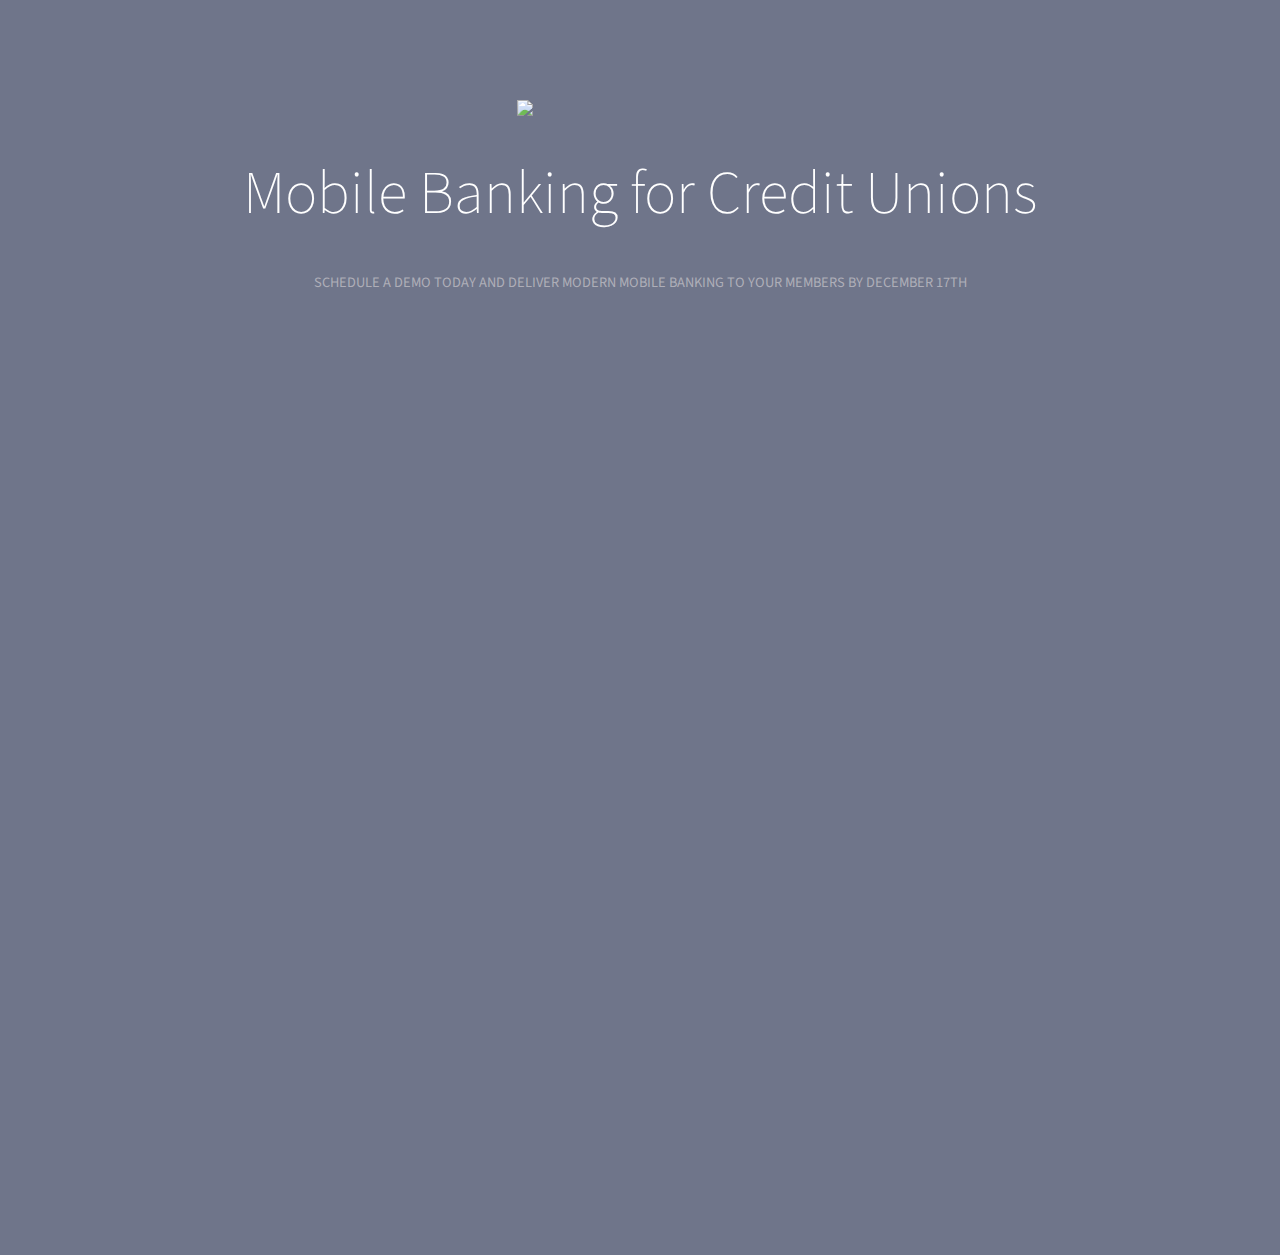
==== bankjoy.html @ 0d98f5ac "Added background and company info, #1." ====
<!DOCTYPE html>
<html lang="en us">
  <head>
    <meta charset="utf-8">
    <title>Bankjoy</title>
    <link type="text/css" rel="stylesheet" href="bankjoy.css">
    <link href="https://fonts.googleapis.com/css?family=Source+Sans+Pro:100,200,300,400,600" rel="stylesheet">
  </head>
  <body>
    <div id="background-image">
      <div id="overlay">
        <div class="content">
          <div id="company">
            <img id="logo" src="http://i.imgur.com/WEiaUa6.png">
          </div>
          <div id="tagline-container">
            <h1 id="tagline">Mobile Banking for Credit Unions</h1>
          </div>
          <div id="action-container">
            <p id="call-action">SCHEDULE A DEMO TODAY AND DELIVER MODERN MOBILE BANKING TO YOUR MEMBERS BY DECEMBER 17TH</p>
          </div>
        </div>
      </div>
    </div>
  </body>
</html>
---- bankjoy.css ----
body {
  font-family: "Source Sans Pro", sans-serif;
  }

#background-image {
  background: url(http://i.imgur.com/a3Vubxj.png) no-repeat center top fixed;
  background-size: cover;
  width: 100%;
  height: 1255px;
  margin: 0px;
  top: 0px;
  left: 0px;
  position: absolute;
}

#overlay {
  background-color: #565D76;
  width: 100%;
  height: 100%;
  margin: 0px;
  top: 0px;
  left: 0px;
  opacity: .85;
  position: absolute;
}

.content {
  width: 80%;
  margin: 0px auto 0px auto;
  position: relative;
}

#company {
  margin: 50px auto 0px auto;
}

#logo {
  opacity: 1;
  width: 24%;
  margin: 100px auto 0px auto;
  display: block;
}

#tagline {
  font-size: 3.8em;
  max-font-size: 4em;
  color: #FFFFFF;
  margin: 0 auto;
  text-align: center;
  font-weight: 100;
}

h1 {
  margin: 10px auto;
}

#action-container{
  margin: 12px auto;
}

#call-action {
  color: #A1A1AC;
  font-variant: normal;
  margin: auto;
  width: 100%;
  text-align: center;
  font-size: .9em;
}

#tagline-container{
  margin: 35px auto;
}
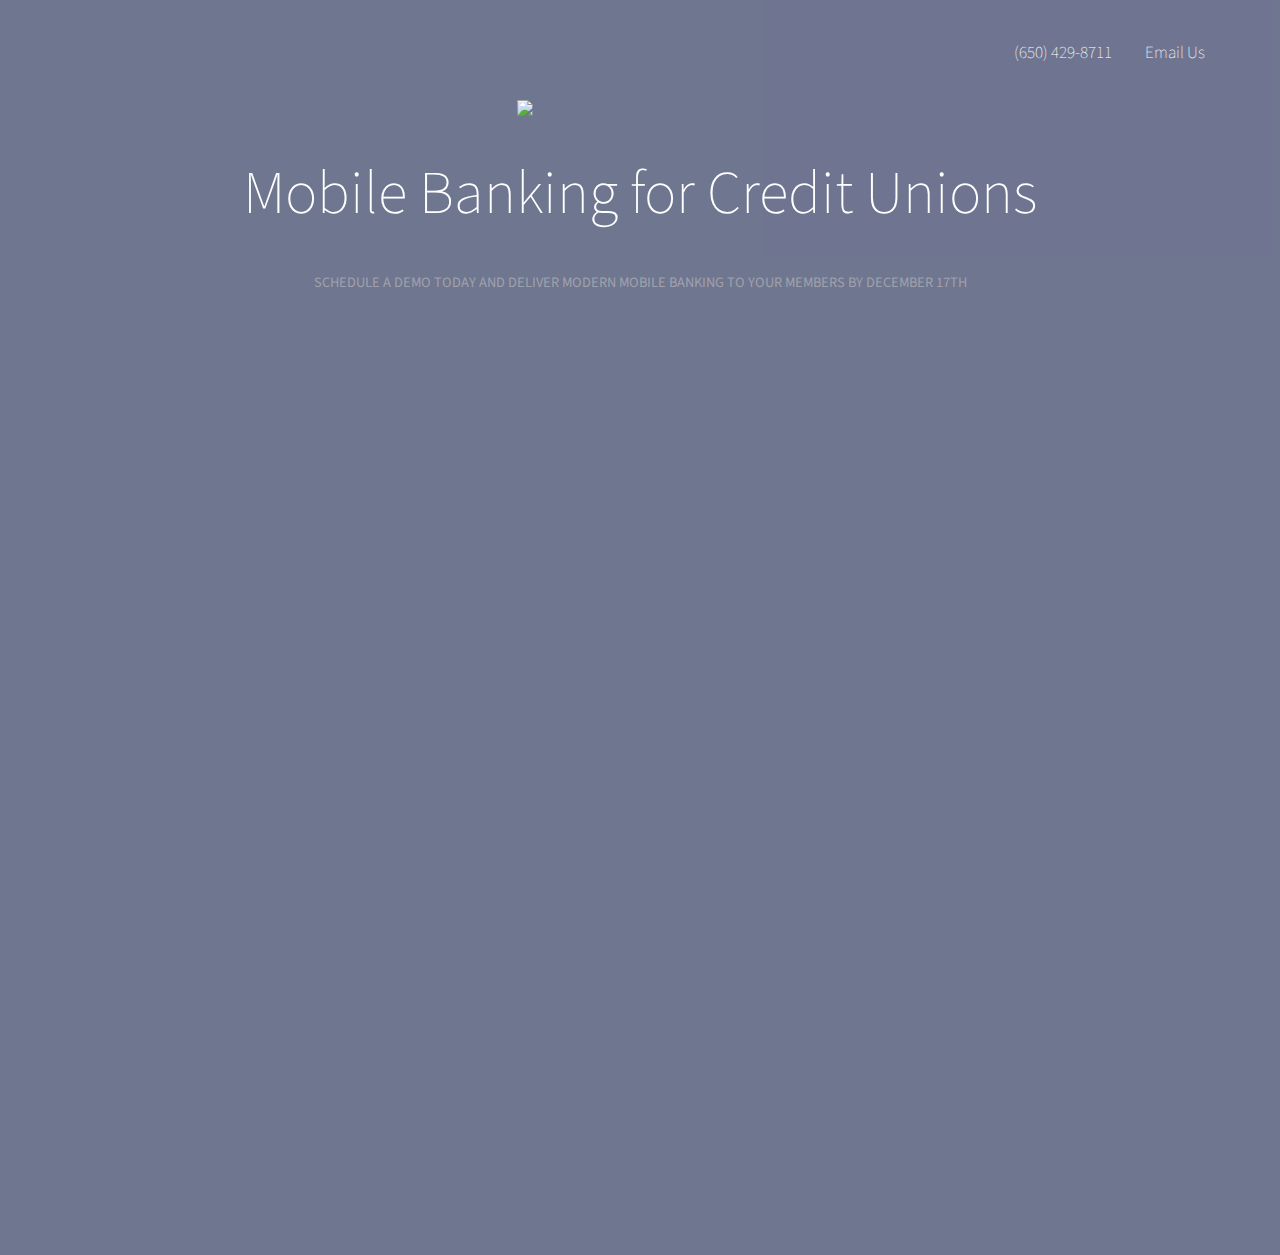
==== commit c399b29f: "Added phone and email links, #3." ====
--- a/bankjoy.html
+++ b/bankjoy.html
@@ -5,20 +5,31 @@
     <title>Bankjoy</title>
     <link type="text/css" rel="stylesheet" href="bankjoy.css">
     <link href="https://fonts.googleapis.com/css?family=Source+Sans+Pro:100,200,300,400,600" rel="stylesheet">
+    <script src="https://use.fontawesome.com/7fdda3cfec.js"></script>
   </head>
   <body>
     <div id="background-image">
       <div id="overlay">
-        <div class="content">
-          <div id="company">
-            <img id="logo" src="http://i.imgur.com/WEiaUa6.png">
-          </div>
-          <div id="tagline-container">
-            <h1 id="tagline">Mobile Banking for Credit Unions</h1>
-          </div>
-          <div id="action-container">
-            <p id="call-action">SCHEDULE A DEMO TODAY AND DELIVER MODERN MOBILE BANKING TO YOUR MEMBERS BY DECEMBER 17TH</p>
-          </div>
+        <div class="nav-contact">
+          <ul>
+            <li class="contact">
+              <a id="phone" href="tel:6504298711"><span><i class="fa fa-phone" aria-hidden="true"></i></span>(650) 429-8711</a>
+            </li>
+            <li class="contact">
+              <a id="email" href="mailto:contact@bankjoy.com"><span><i class="fa fa-envelope-o" aria-hidden="true"></i></span>Email Us</a>
+            </li>
+          </ul>
+        </div>
+      </div>
+      <div class="content">
+        <div id="company">
+          <img id="logo" src="http://i.imgur.com/WEiaUa6.png">
+        </div>
+        <div id="tagline-container">
+          <h1 id="tagline">Mobile Banking for Credit Unions</h1>
+        </div>
+        <div id="action-container">
+          <p id="call-action">SCHEDULE A DEMO TODAY AND DELIVER MODERN MOBILE BANKING TO YOUR MEMBERS BY DECEMBER 17TH</p>
         </div>
       </div>
     </div>
--- a/bankjoy.css
+++ b/bankjoy.css
@@ -14,30 +14,35 @@
 }
 
 #overlay {
-  background-color: #565D76;
+  background-color: #565E7D;
   width: 100%;
   height: 100%;
   margin: 0px;
   top: 0px;
   left: 0px;
+  position: absolute;
   opacity: .85;
-  position: absolute;
+}
+
+#overlay:last-of-type {
+  opacity: .85;
 }
 
 .content {
   width: 80%;
-  margin: 0px auto 0px auto;
+  margin: 100px auto 0px auto;
   position: relative;
+  opacity: 1;
 }
 
 #company {
-  margin: 50px auto 0px auto;
+  margin: 40px auto 0px auto;
 }
 
 #logo {
   opacity: 1;
   width: 24%;
-  margin: 100px auto 0px auto;
+  margin: 50px auto 0px auto;
   display: block;
 }
 
@@ -54,7 +59,7 @@
   margin: 10px auto;
 }
 
-#action-container{
+#action-container {
   margin: 12px auto;
 }
 
@@ -67,6 +72,45 @@
   font-size: .9em;
 }
 
-#tagline-container{
+#tagline-container {
   margin: 35px auto;
 }
+
+.nav-contact {
+  width: 40%;
+  text-align: right;
+  margin: 20px 10px 0px 700px;
+}
+
+.contact {
+display: inline-block;
+padding: 20px 7px 0px 7px;
+}
+
+#phone {
+  text-decoration: none;
+  font-family: Source Sans Pro;
+  color: #FFFFFF;
+  font-size: 1.07em;
+  font-weight: 200;
+}
+
+#phone:hover {
+  color: #5373DA;
+}
+
+#email {
+  text-decoration: none;
+  font-family: Source Sans Pro;
+  color: #FFFFFF;
+  font-size: 1.07em;
+  font-weight: 200;
+}
+
+#email:hover {
+  color: #5373DA;
+}
+
+span {
+  padding: 8px;
+}
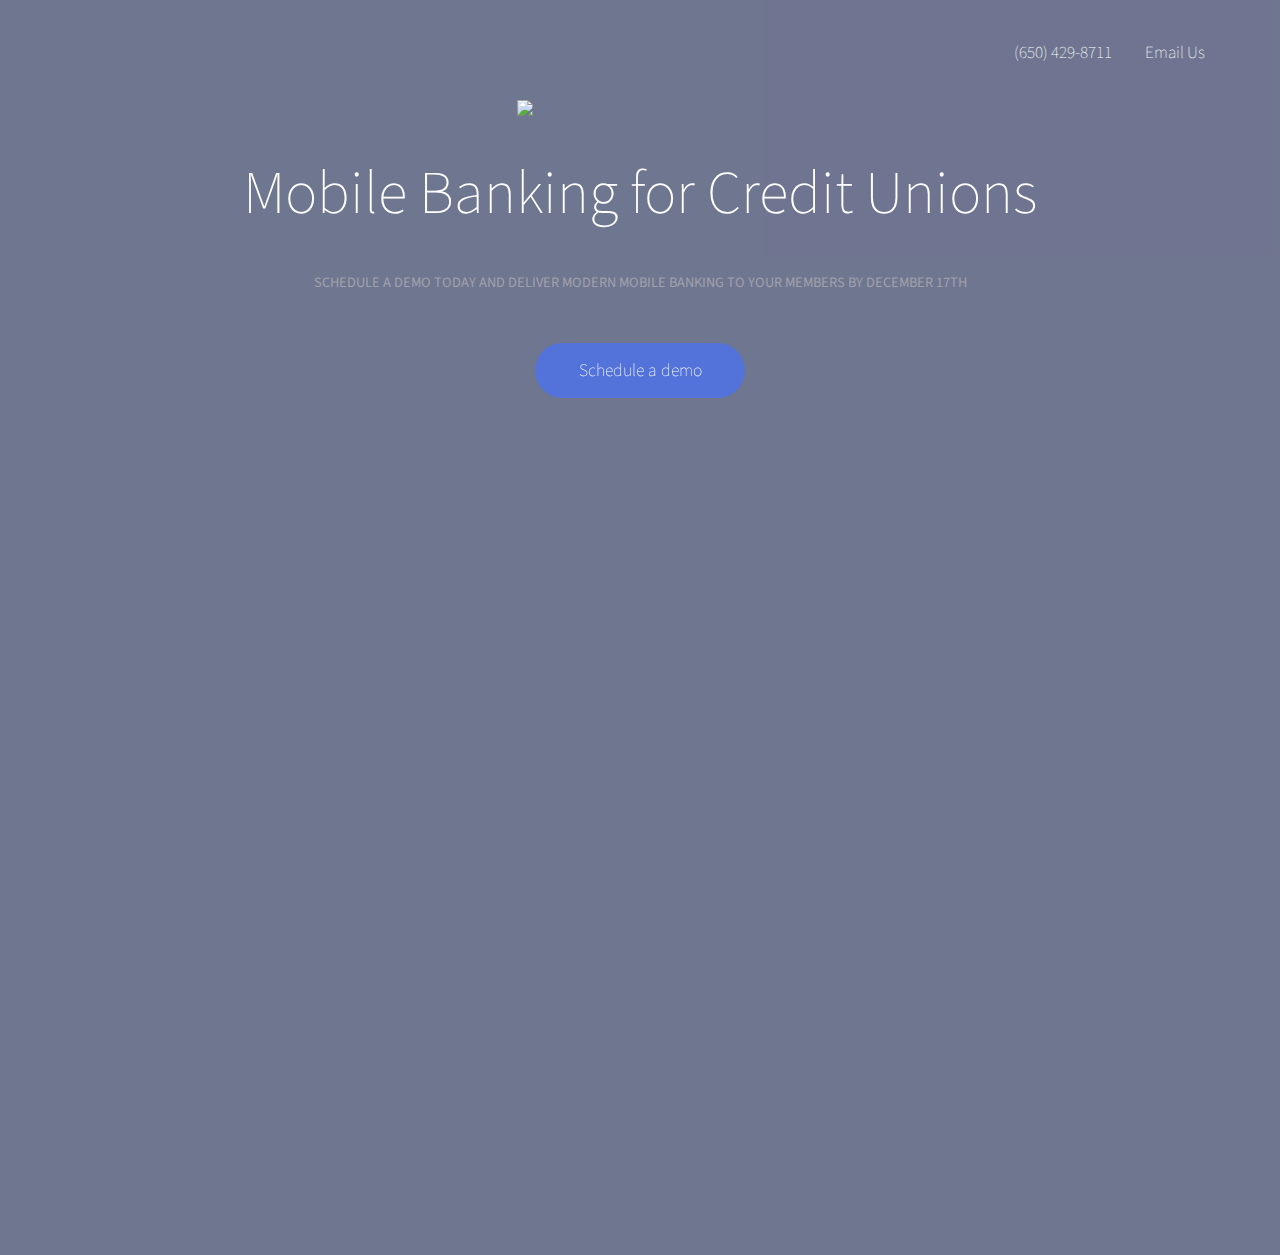
==== commit 3c172075: "Added request demo button, #5" ====
--- a/bankjoy.html
+++ b/bankjoy.html
@@ -31,6 +31,13 @@
         <div id="action-container">
           <p id="call-action">SCHEDULE A DEMO TODAY AND DELIVER MODERN MOBILE BANKING TO YOUR MEMBERS BY DECEMBER 17TH</p>
         </div>
+        <div class="request-demo">
+          <a id="demo-link" href="https://bankjoy.com/#signup">
+            <div id="demo-button">
+              Schedule a demo
+            </div>
+          </a>
+        </div>
       </div>
     </div>
   </body>
--- a/bankjoy.css
+++ b/bankjoy.css
@@ -114,3 +114,53 @@
 span {
   padding: 8px;
 }
+
+.request-demo {
+  width: 100%;
+}
+
+#demo-button {
+  width: 150px;
+  background-color: #5373DA;
+  border-radius: 50px;
+  padding: 15px 30px 15px 30px;
+  margin: 50px auto;
+  text-align: center;
+  font-weight: 200;
+  font-size: 1.1em;
+  -webkit-transform: translateZ(0);
+  -ms-transform: translateZ(0);
+  transform: translateZ(0);
+  box-shadow: 0 0 1px rgba(0,0,0,0);
+}
+
+#demo-button:hover {
+  -webkit-animation-name: pulse;
+  animation-name: pulse;
+  -webkit-animation-duration: .25s;
+  animation-duration: .25s;
+  -webkit-animation-timing-function: linear;
+  animation-timing-function: linear;
+  color: #FFFFFF;
+}
+
+@-webkit-keyframes pulse {
+  25% {
+    -webkit-transform: scale(1.1);
+    transform: scale(1.1);
+  }
+}
+
+@keyframes pulse {
+  25% {
+    -webkit-transform: scale(1.1);
+    -ms-transform: scale(1.1);
+    transform: scale(1.1);
+  }
+}
+
+#demo-link {
+  text-decoration: none;
+  color: #FFFFFF;
+  margin: 0px auto 0px auto;
+}
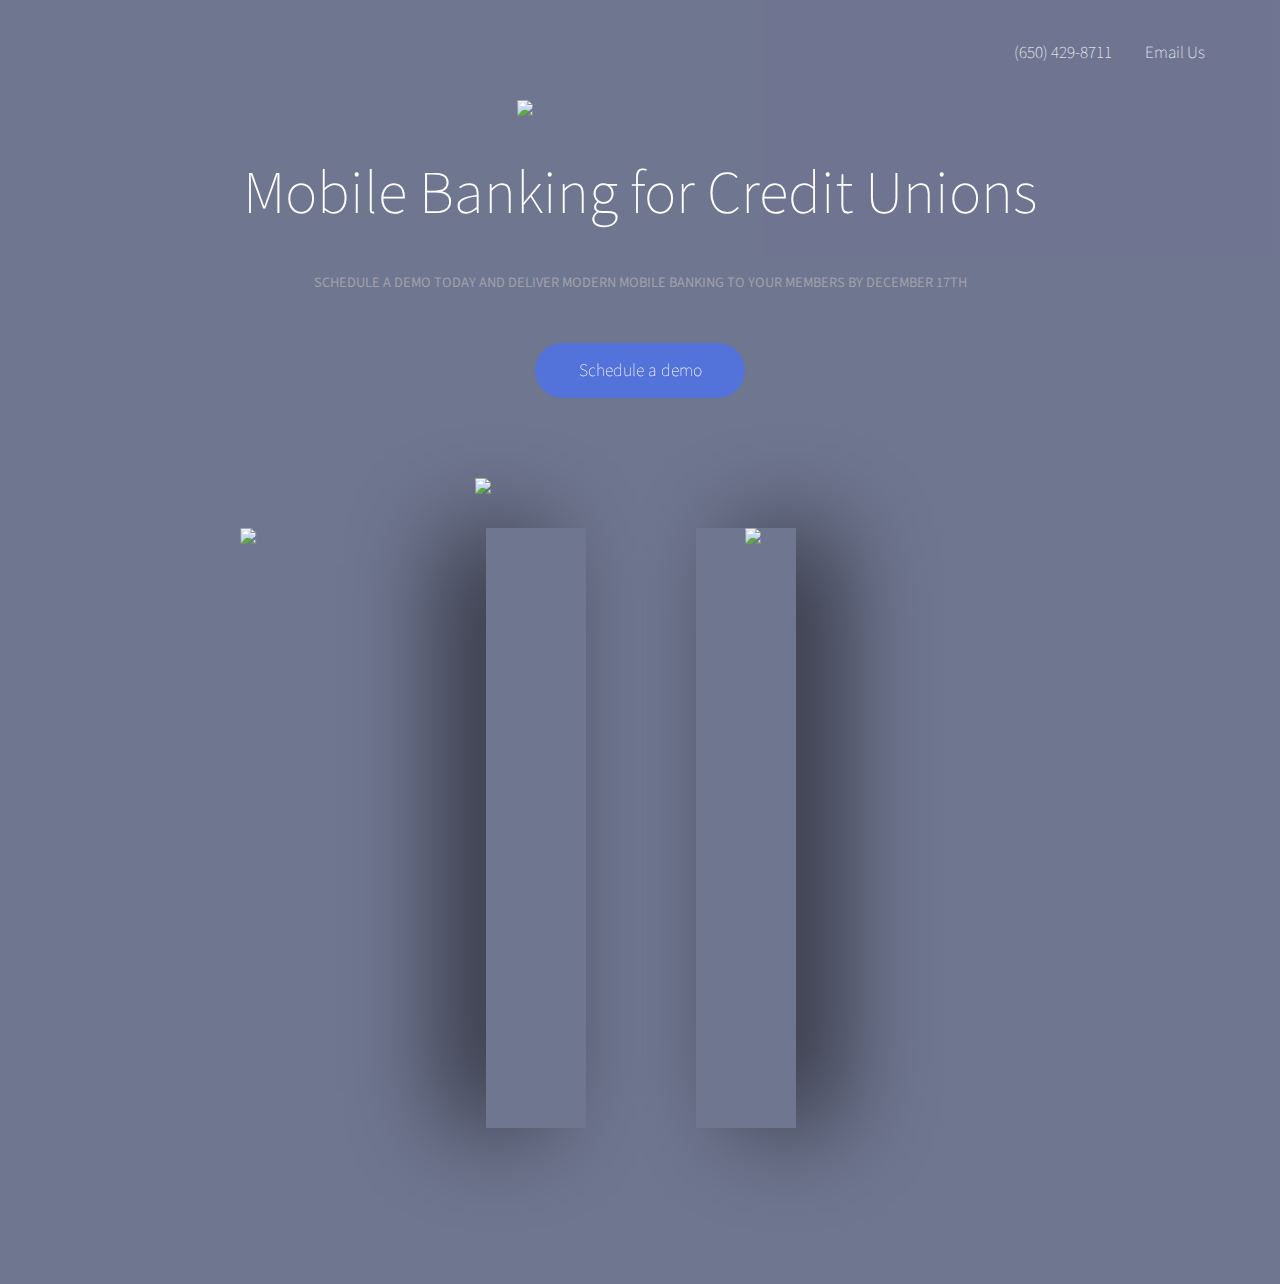
==== commit f481bb85: "Added phone images, #7." ====
--- a/bankjoy.html
+++ b/bankjoy.html
@@ -38,6 +38,15 @@
             </div>
           </a>
         </div>
+        <div class="marketing-container">
+          <div class="phones">
+            <img id="center-phone" src="http://i.imgur.com/IR1fL0J.png">
+            <div id="shadow-right"></div>
+            <img id="right-phone" src="http://i.imgur.com/TNxDo6v.png">
+            <img id="left-phone" src="http://i.imgur.com/56FosXF.png">
+            <div id="shadow-left"></div>
+          </div>
+        </div>
       </div>
     </div>
   </body>
--- a/bankjoy.css
+++ b/bankjoy.css
@@ -6,7 +6,7 @@
   background: url(http://i.imgur.com/a3Vubxj.png) no-repeat center top fixed;
   background-size: cover;
   width: 100%;
-  height: 1255px;
+  height: 100%vh;
   margin: 0px;
   top: 0px;
   left: 0px;
@@ -33,6 +33,7 @@
   margin: 100px auto 0px auto;
   position: relative;
   opacity: 1;
+  height: 100%;
 }
 
 #company {
@@ -44,11 +45,12 @@
   width: 24%;
   margin: 50px auto 0px auto;
   display: block;
+  min-width: 240px;
 }
 
 #tagline {
   font-size: 3.8em;
-  max-font-size: 4em;
+  max-width: 900px;
   color: #FFFFFF;
   margin: 0 auto;
   text-align: center;
@@ -83,8 +85,8 @@
 }
 
 .contact {
-display: inline-block;
-padding: 20px 7px 0px 7px;
+  display: inline-block;
+  padding: 20px 7px 0px 7px;
 }
 
 #phone {
@@ -164,3 +166,74 @@
   color: #FFFFFF;
   margin: 0px auto 0px auto;
 }
+
+.marketing-container {
+  width: 100%;
+  display: inline-block;
+  height: 800px;
+  margin-top: 30px;
+  left: 50%;
+  transform: translateX(-50%);
+  position: relative;
+  margin-left: auto;
+  margin-right: auto;
+  float: both;
+}
+
+.phones {
+  width: 700px;
+  position: relative;
+  left: 50%;
+  transform: translateX(-50%);
+}
+
+#center-phone {
+  top: 0px;
+  margin: 0px auto;
+  width: 330px;
+  position: absolute;
+  z-index: 3;
+  left: 0px;
+  right: 0px;
+}
+
+#left-phone {
+  width: 310px;
+  left: 23%;
+  transform: translateX(-68%);
+  margin-top: 50px;
+  z-index: 1;
+  position: absolute;
+}
+
+#right-phone {
+  width: 310px;
+  left: 65%;
+  margin-top: 50px;
+  z-index: 1;
+  position: absolute;
+}
+
+#shadow-left {
+  box-shadow: -40px 0px 100px -2px black;
+  left: 28%;
+  top: 50px;
+  z-index: 2;
+  width: 100px;
+  height: 600px;
+  margin: 0 auto;
+  opacity: .6;
+  position: absolute;
+}
+
+#shadow-right {
+  box-shadow: 40px 0px 100px -2px black;
+  left: 58%;
+  top: 50px;
+  z-index: 2;
+  width: 100px;
+  height: 600px;
+  margin: 0 auto;
+  opacity: .6;
+  position: absolute;
+}
